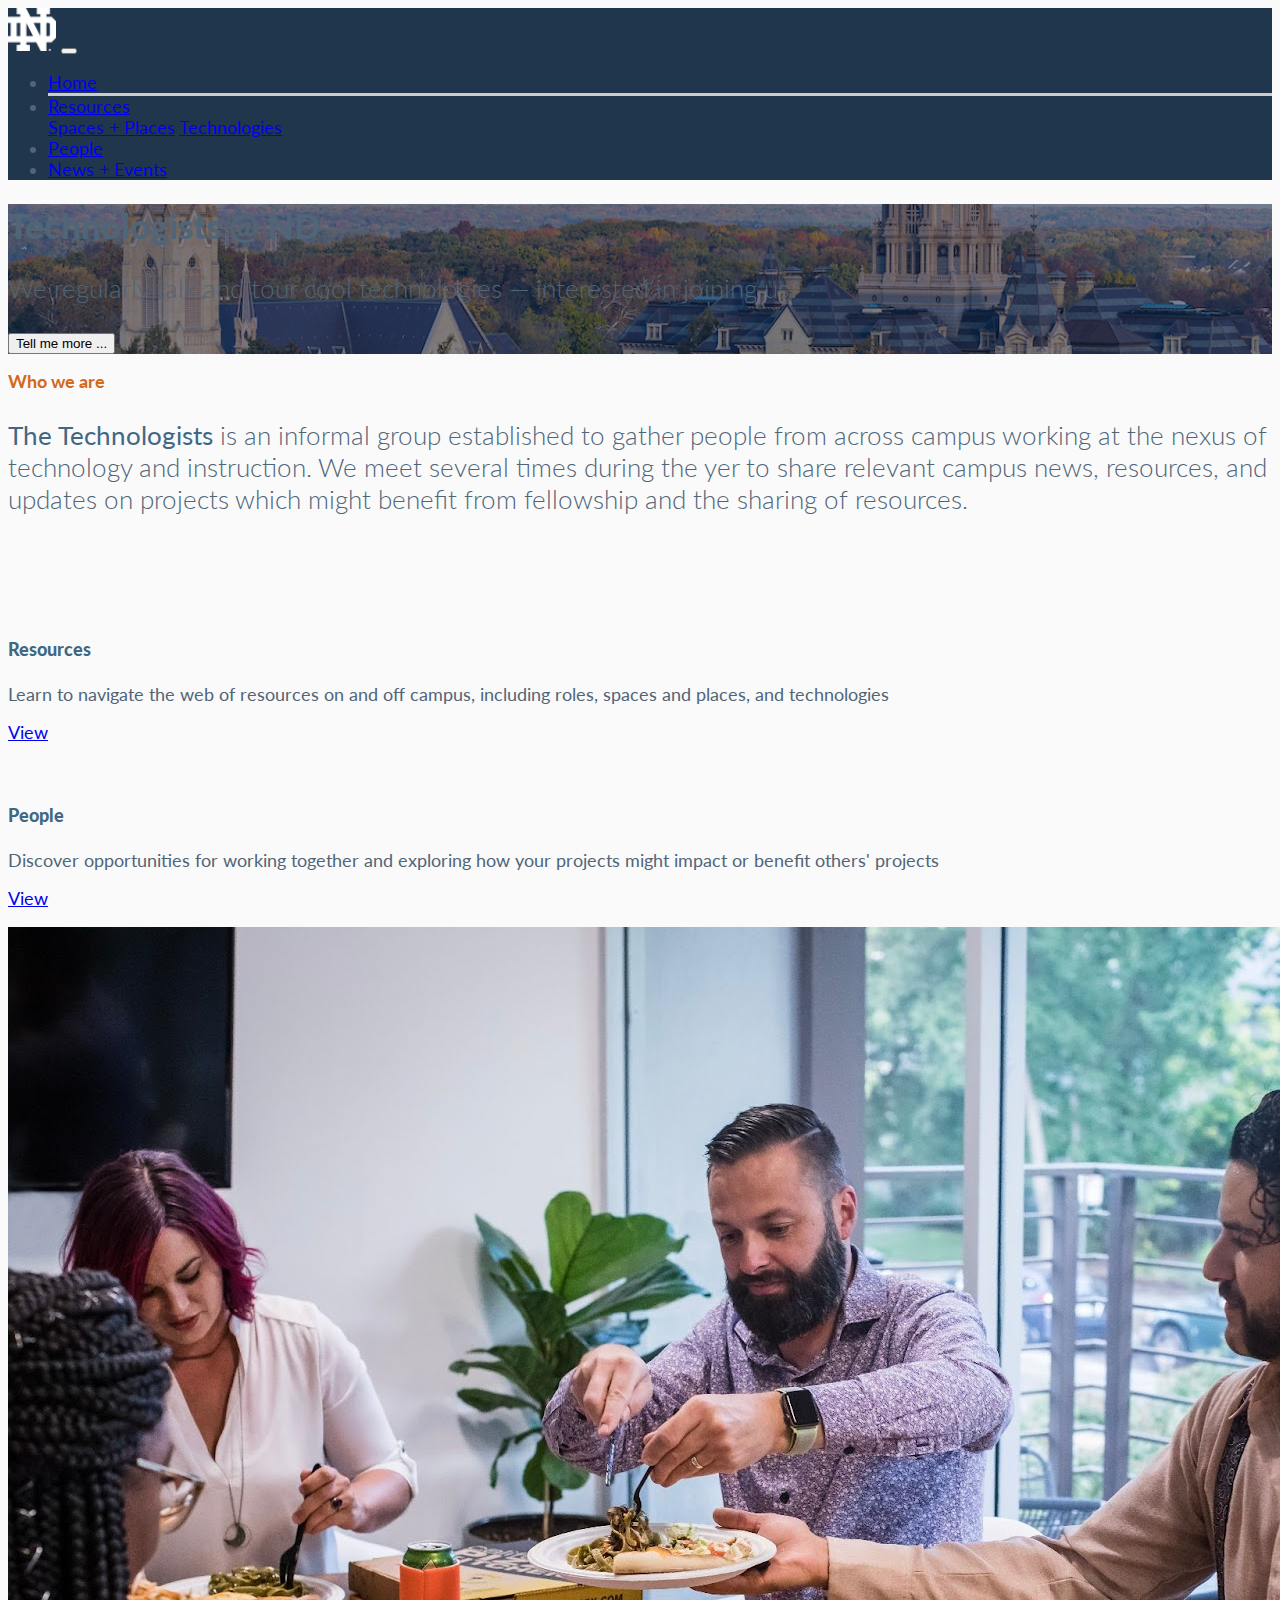
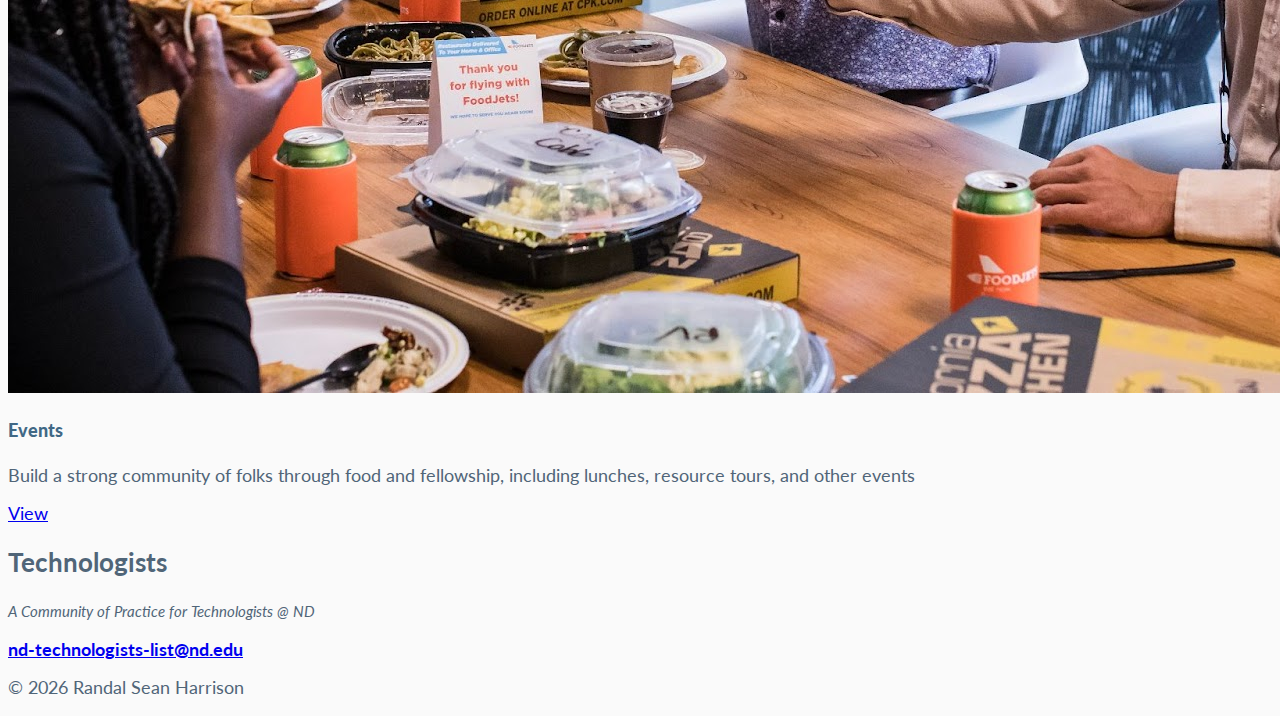
==== index.html @ e8fba550 "first commit" ====
<!doctype html>
<html lang="en">

<head>
  <!-- Required meta tags -->
  <meta charset="utf-8">
  <meta name="viewport" content="width=device-width, initial-scale=1, shrink-to-fit=no"><!-- Bootstrap CSS -->
  <link rel="stylesheet" href="https://cdn.jsdelivr.net/npm/bootstrap@4.6.0/dist/css/bootstrap.min.css" integrity="sha384-B0vP5xmATw1+K9KRQjQERJvTumQW0nPEzvF6L/Z6nronJ3oUOFUFpCjEUQouq2+l" crossorigin="anonymous">

  <link rel="stylesheet" href="https://cdnjs.cloudflare.com/ajax/libs/font-awesome/6.1.1/css/all.min.css" integrity="sha512-KfkfwYDsLkIlwQp6LFnl8zNdLGxu9YAA1QvwINks4PhcElQSvqcyVLLD9aMhXd13uQjoXtEKNosOWaZqXgel0g==" crossorigin="anonymous"
    referrerpolicy="no-referrer" />

  <!-- Google Fonts -->
  <link rel="preconnect" href="https://fonts.googleapis.com">
  <link rel="preconnect" href="https://fonts.gstatic.com" crossorigin>
  <link href="https://fonts.googleapis.com/css2?family=Lato:ital,wght@0,300;0,400;1,400;1,700&display=swap" rel="stylesheet">

  <!-- Fontawesome -->
  <link rel="stylesheet" href="https://cdnjs.cloudflare.com/ajax/libs/font-awesome/6.1.1/css/all.min.css" integrity="sha512-KfkfwYDsLkIlwQp6LFnl8zNdLGxu9YAA1QvwINks4PhcElQSvqcyVLLD9aMhXd13uQjoXtEKNosOWaZqXgel0g==" crossorigin="anonymous"
    referrerpolicy="no-referrer" />

  <link rel="stylesheet" href="css/styles.css">


  <title>Technologists</title>
</head>

<body id="top">

  <!-- Header -->
  <div id="site-header"></div>

  <!-- Jumbotron -->
  <div class="jumbotron jumbotron-fluid">
    <div class="container">
      <h1 class="display-2 text-white"><strong>Technologists @ ND</strong></h1>
      <p class="text-larger text-light">We regularly talk and tour cool technologies &mdash; interested in joining us?</p>
      <button type="button" class="btn btn-light btn-lg mt-5" data-link="https://forms.gle/szndfDGZYPigSwMo8" data-target="_blank">Tell me more ...</button>
    </div>
  </div>

  <div class="container p-5">

      <p class="display-4 mt-2 chocolate"><strong>Who we are</strong></p>
      <p class="text-larger"><strong class="trench-blue">The Technologists</strong> is an informal group established to gather people from across campus working at the nexus of technology and instruction. We meet several times during the yer to share
        relevant campus
        news, resources,
        and updates on projects which might benefit from fellowship and the sharing of resources.
      </p>
      <div class="row mt-10">
        <div class="col-sm-6 col-md-4">
          <div class="card border-0 shadow-sm"><img src="img/img1.jpg" class="card-img-top" alt="">
            <div class="card-body ">
              <h4><strong class="trench-blue">Resources</strong></h4>
              <p>Learn to navigate the web of resources on and off campus, including roles, spaces and places, and technologies</p>

              <p class="mt-4 text-center"><a type="button" href="resources.html" class="btn btn-primary text-light"><i class="fa-solid fa-eye fa-fw mr-2"></i>View</a></p>
            </div>
          </div>
        </div>
        <div class="col-sm-6 col-md-4">
          <div class="card border-0 shadow-sm"><img src="img/img2.jpg" class="card-img-top" alt="">
            <div class="card-body">
              <h4><strong class="trench-blue">People</strong></h4>
              <p>Discover opportunities for working together and exploring how your projects might impact or benefit others' projects</p>

              <p class="mt-4 text-center"><a type="button" href="people.html" class="btn btn-primary text-light"><i class="fa-solid fa-eye fa-fw mr-2"></i>View</a></p>
            </div>
          </div>
        </div>
        <div class="col-sm-6 col-md-4">
          <div class="card border-0 shadow-sm"><img src="img/img3.jpg" class="card-img-top" alt="">
            <div class="card-body ">
              <h4><strong class="trench-blue">Events</strong></h4>
              <p>Build a strong community of folks through food and fellowship, including lunches, resource tours, and other events</p>

              <p class="mt-4 text-center"><a type="button" href="events.html" class="btn btn-primary text-light"><i class="fa-solid fa-eye fa-fw mr-2"></i>View</a></p>
            </div>
          </div>
        </div>
      </div>







  </div>
  <!-- main container -->

  <!-- Footer -->
  <div id="site-footer" class="container-fluid px-0"></div>

  <a role="button" id="topper" class="btn scroll-link" href="#top"><i class="fas fa-fw fa-2x fa-angle-up" aria-hidden="true"></i></a>


  <script src="https://code.jquery.com/jquery-3.6.0.min.js" integrity="sha256-/xUj+3OJU5yExlq6GSYGSHk7tPXikynS7ogEvDej/m4=" crossorigin="anonymous"></script>
  <script src="https://cdnjs.cloudflare.com/ajax/libs/popper.js/1.14.7/umd/popper.min.js" integrity="sha384-UO2eT0CpHqdSJQ6hJty5KVphtPhzWj9WO1clHTMGa3JDZwrnQq4sF86dIHNDz0W1" crossorigin="anonymous"></script>
  <script src="https://stackpath.bootstrapcdn.com/bootstrap/4.3.1/js/bootstrap.min.js" integrity="sha384-JjSmVgyd0p3pXB1rRibZUAYoIIy6OrQ6VrjIEaFf/nJGzIxFDsf4x0xIM+B07jRM" crossorigin="anonymous"></script>

  <script src="js/scripts.js"></script>

  <script>
    $(document).ready(function() {

      // Load Header
      $("#site-header").load("header.html", function() {
        console.log("Header loaded.");
      });
    });
  </script>

</body>

</html>
---- css/styles.css ----
:root {
  --alice-blue: aliceblue;
  --bright-blue: #007bff;
  --nd-blue: #20364c;
  --chocolate: #D2691E;
  --graphite: #506578;
  --light-coral: rgba(240, 128, 128, 1);
  --light-slate: #e6e8f1;
  --silver: silver;
  --slate-gray: lightslategray;
  --trench-blue: #406885;
  --white: white;
  --black: #333;
}

/* Root styles ----------------------- */
html {
  font-size: 16px;
}

body {
  background: #fafafa;
  color: var(--graphite);
  box-sizing: border-box;
  font-family: 'Lato', Arial, sans-serif;
  font-size: 1.1rem;
  font-weight: 400;
  font-style: normal;
}

/* colors ---------------------------------- */
.chocolate {
  color: var(--chocolate);
}

.trench-blue {
  color: var(--trench-blue);
}

/* backgrounds --------------------------- */
.bg-graphite {
  background: var(--graphite);
}

.bg-trench-blue {
  background: var(--trench-blue);
}

.navbar-dark {
  background: var(--nd-blue) !important;
}

.text-larger {
  font-size: 150%;
  font-weight: 300;
}

.mt-10 {
  margin-top: 5rem;
}

/* Back to top button ------------------------- */
#topper {
  display: none;
  position: fixed;
  bottom: 40%;
  right: 0;
  z-index: 99;
  border: none;
  outline: none;
  background-color: var(--bright-blue);
  color: var(--white) !important;
  padding: 8px 4px 10px 4px;
  border-radius: 2px 0 0 2px;
  font-size: 1rem;
  cursor: pointer !important;
}

#topper:hover {
  background-color: var(--bright-blue);
  color: var(--white);
}

/* Location buttons ------------------ */
#location-buttons .btn.active {
  background: var(--trench-blue);
}

#location-buttons .btn.active::before {
  content: "✓ ";
  color: aliceblue;
}

/* Nav menu ---------------------------- */
@media screen and (min-width: 1000px) {

  /* Nav menu underline */
  .nav-item.active {
    border-bottom: 3px solid #cccccc;
    /* border-top: 3px solid white; */
  }
}

/* Tooltips ------------------------ */
.tooltip .tooltip-inner {
  color: var(--white);
  font-size: .85rem;
  padding: .35rem;
  background: var(--trench-blue);
}

.tooltip.bs-tooltip-right .arrow:before {
  display: none;
}

.tooltip.bs-tooltip-left .arrow:before {
  display: none;
}

.tooltip.bs-tooltip-bottom .arrow:before {
  display: none;
}

.tooltip.bs-tooltip-top .arrow:before {
  display: none;
}
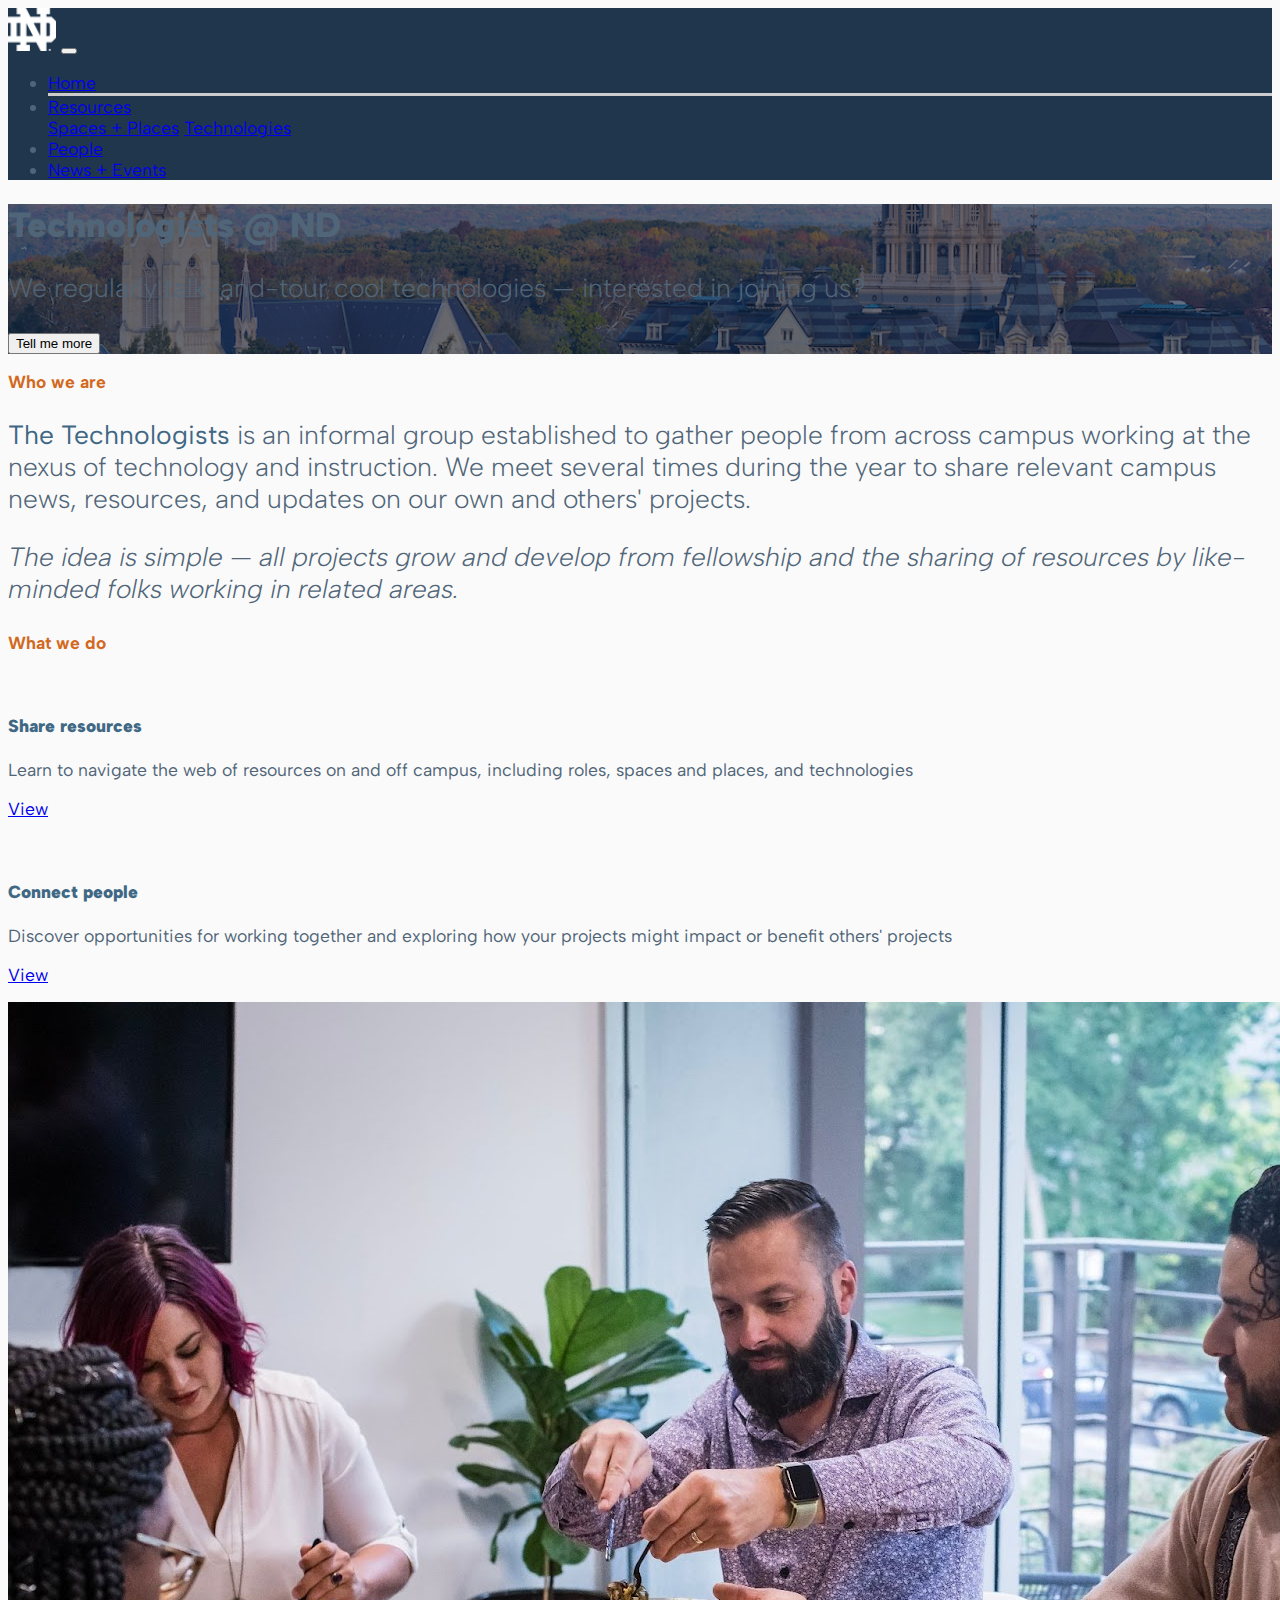
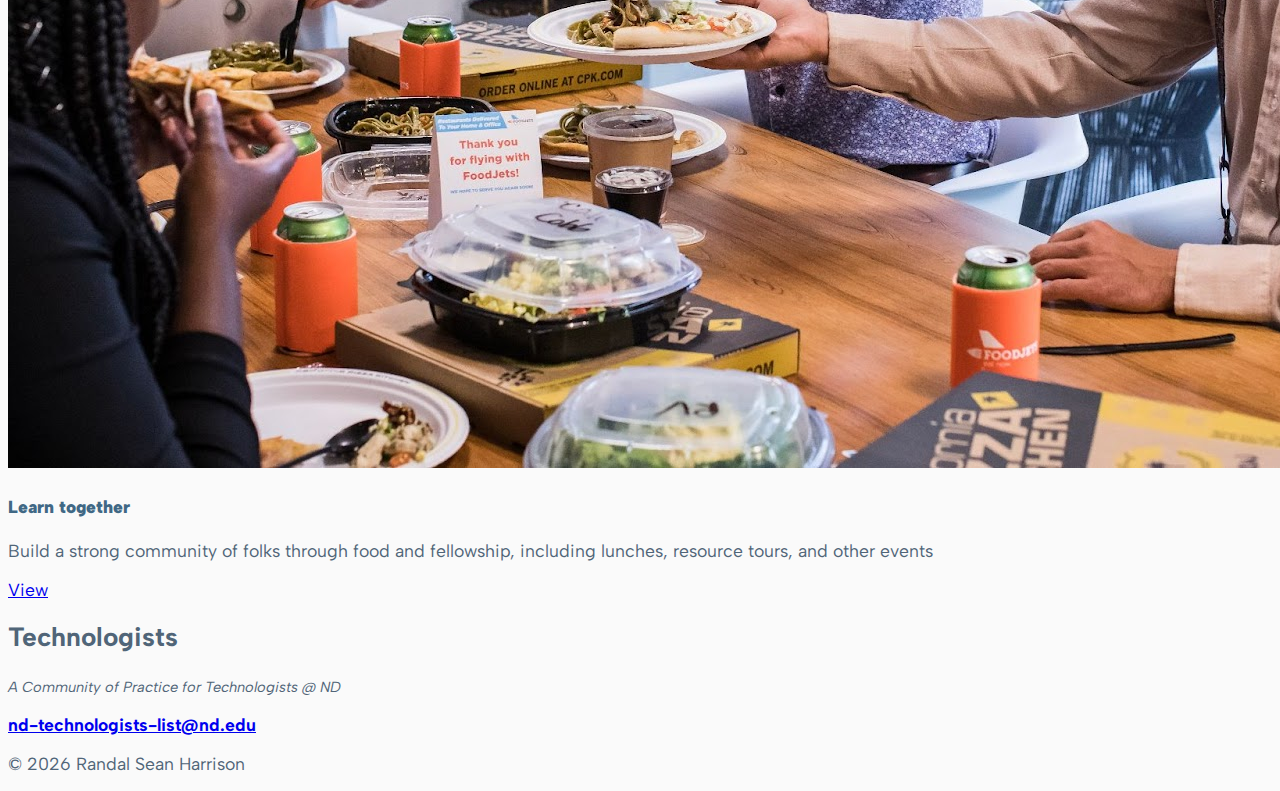
==== commit 3db80028: "updated people page and json" ====
--- a/index.html
+++ b/index.html
@@ -13,7 +13,7 @@
   <!-- Google Fonts -->
   <link rel="preconnect" href="https://fonts.googleapis.com">
   <link rel="preconnect" href="https://fonts.gstatic.com" crossorigin>
-  <link href="https://fonts.googleapis.com/css2?family=Lato:ital,wght@0,300;0,400;1,400;1,700&display=swap" rel="stylesheet">
+  <link href="https://fonts.googleapis.com/css2?family=Albert+Sans:ital,wght@0,300;0,400;0,700;1,300;1,400&display=swap" rel="stylesheet">
 
   <!-- Fontawesome -->
   <link rel="stylesheet" href="https://cdnjs.cloudflare.com/ajax/libs/font-awesome/6.1.1/css/all.min.css" integrity="sha512-KfkfwYDsLkIlwQp6LFnl8zNdLGxu9YAA1QvwINks4PhcElQSvqcyVLLD9aMhXd13uQjoXtEKNosOWaZqXgel0g==" crossorigin="anonymous"
@@ -22,7 +22,7 @@
   <link rel="stylesheet" href="css/styles.css">
 
 
-  <title>Technologists</title>
+  <title>Technologists @ ND</title>
 </head>
 
 <body id="top">
@@ -34,51 +34,56 @@
   <div class="jumbotron jumbotron-fluid">
     <div class="container">
       <h1 class="display-2 text-white"><strong>Technologists @ ND</strong></h1>
-      <p class="text-larger text-light">We regularly talk and tour cool technologies &mdash; interested in joining us?</p>
-      <button type="button" class="btn btn-light btn-lg mt-5" data-link="https://forms.gle/szndfDGZYPigSwMo8" data-target="_blank">Tell me more ...</button>
+      <p class="text-larger text-light">We regularly talk-and-tour cool technologies &mdash; interested in joining us?</p>
+      <button type="button" class="btn btn-primary btn-lg mt-5" data-link="https://forms.gle/szndfDGZYPigSwMo8" data-target="_blank">Tell me more</button>
     </div>
   </div>
 
   <div class="container p-5">
 
-      <p class="display-4 mt-2 chocolate"><strong>Who we are</strong></p>
-      <p class="text-larger"><strong class="trench-blue">The Technologists</strong> is an informal group established to gather people from across campus working at the nexus of technology and instruction. We meet several times during the yer to share
-        relevant campus
-        news, resources,
-        and updates on projects which might benefit from fellowship and the sharing of resources.
-      </p>
-      <div class="row mt-10">
-        <div class="col-sm-6 col-md-4">
-          <div class="card border-0 shadow-sm"><img src="img/img1.jpg" class="card-img-top" alt="">
-            <div class="card-body ">
-              <h4><strong class="trench-blue">Resources</strong></h4>
-              <p>Learn to navigate the web of resources on and off campus, including roles, spaces and places, and technologies</p>
+    <p class="display-4 mt-2 chocolate"><strong>Who we are</strong></p>
+    <p class="text-larger"><strong class="trench-blue">The Technologists</strong> is an informal group established to gather people from across campus working at the nexus of technology and instruction. We meet several times during the year to share
+      relevant campus
+      news, resources,
+      and updates on our own and others' projects.</p>
+    <p class="text-larger"><em>The idea is simple &mdash; all projects grow and develop from fellowship and the sharing of resources by like-minded folks working in related areas.</em>
+    </p>
 
-              <p class="mt-4 text-center"><a type="button" href="resources.html" class="btn btn-primary text-light"><i class="fa-solid fa-eye fa-fw mr-2"></i>View</a></p>
-            </div>
-          </div>
-        </div>
-        <div class="col-sm-6 col-md-4">
-          <div class="card border-0 shadow-sm"><img src="img/img2.jpg" class="card-img-top" alt="">
-            <div class="card-body">
-              <h4><strong class="trench-blue">People</strong></h4>
-              <p>Discover opportunities for working together and exploring how your projects might impact or benefit others' projects</p>
+    <p class="display-4 mt-5 chocolate"><strong>What we do</strong></p>
 
-              <p class="mt-4 text-center"><a type="button" href="people.html" class="btn btn-primary text-light"><i class="fa-solid fa-eye fa-fw mr-2"></i>View</a></p>
-            </div>
-          </div>
-        </div>
-        <div class="col-sm-6 col-md-4">
-          <div class="card border-0 shadow-sm"><img src="img/img3.jpg" class="card-img-top" alt="">
-            <div class="card-body ">
-              <h4><strong class="trench-blue">Events</strong></h4>
-              <p>Build a strong community of folks through food and fellowship, including lunches, resource tours, and other events</p>
 
-              <p class="mt-4 text-center"><a type="button" href="events.html" class="btn btn-primary text-light"><i class="fa-solid fa-eye fa-fw mr-2"></i>View</a></p>
-            </div>
+    <div class="row mb-5">
+      <div class="col-sm-6 col-md-4">
+        <div class="card border-0 shadow-sm"><img src="img/img1.jpg" class="card-img-top" alt="">
+          <div class="card-body ">
+            <h4><strong class="trench-blue">Share resources</strong></h4>
+            <p>Learn to navigate the web of resources on and off campus, including roles, spaces and places, and technologies</p>
+
+            <p class="mt-4 text-center"><a type="button" href="resources.html" class="btn btn-primary text-light"><i class="fa-solid fa-eye fa-fw mr-2"></i>View</a></p>
           </div>
         </div>
       </div>
+      <div class="col-sm-6 col-md-4">
+        <div class="card border-0 shadow-sm"><img src="img/img2.jpg" class="card-img-top" alt="">
+          <div class="card-body">
+            <h4><strong class="trench-blue">Connect people</strong></h4>
+            <p>Discover opportunities for working together and exploring how your projects might impact or benefit others' projects</p>
+
+            <p class="mt-4 text-center"><a type="button" href="people.html" class="btn btn-primary text-light"><i class="fa-solid fa-eye fa-fw mr-2"></i>View</a></p>
+          </div>
+        </div>
+      </div>
+      <div class="col-sm-6 col-md-4">
+        <div class="card border-0 shadow-sm"><img src="img/img3.jpg" class="card-img-top" alt="">
+          <div class="card-body ">
+            <h4><strong class="trench-blue">Learn together</strong></h4>
+            <p>Build a strong community of folks through food and fellowship, including lunches, resource tours, and other events</p>
+
+            <p class="mt-4 text-center"><a type="button" href="events.html" class="btn btn-primary text-light"><i class="fa-solid fa-eye fa-fw mr-2"></i>View</a></p>
+          </div>
+        </div>
+      </div>
+    </div>
 
 
 
--- a/css/styles.css
+++ b/css/styles.css
@@ -22,7 +22,7 @@
   background: #fafafa;
   color: var(--graphite);
   box-sizing: border-box;
-  font-family: 'Lato', Arial, sans-serif;
+  font-family: 'Albert Sans', Arial, sans-serif;
   font-size: 1.1rem;
   font-weight: 400;
   font-style: normal;
@@ -35,6 +35,14 @@
 
 .trench-blue {
   color: var(--trench-blue);
+}
+
+.bright-blue {
+  color: var(--bright-blue);
+}
+
+.silver {
+  color: var(--silver);
 }
 
 /* backgrounds --------------------------- */
@@ -57,6 +65,10 @@
 
 .mt-10 {
   margin-top: 5rem;
+}
+
+.pointer {
+  cursor: pointer;
 }
 
 /* Back to top button ------------------------- */
@@ -87,8 +99,9 @@
 }
 
 #location-buttons .btn.active::before {
-  content: "✓ ";
+  content: "✓";
   color: aliceblue;
+  margin-right: .75rem;
 }
 
 /* Nav menu ---------------------------- */
@@ -124,3 +137,39 @@
 .tooltip.bs-tooltip-top .arrow:before {
   display: none;
 }
+
+
+/* Search-box */
+#search-box {
+  margin-top: 3rem;
+  outline: none;
+  background: white;
+  padding: 1rem 1rem .25rem;
+  margin-bottom: 1.5rem;
+  /* border: none !important;
+  -webkit-box-shadow: none !important;
+  -moz-box-shadow: none !important;
+  box-shadow: none !important; */
+}
+
+#search-box input {
+  text-shadow: none !important;
+  outline: none;
+  color: var(--graphite);
+  border: none !important;
+  background: white !important;
+}
+
+.form-control:focus {
+  outline: 0;
+  box-shadow: none !important;
+}
+
+.input-group-text {
+  background-color: white !important;
+}
+
+/* People page */
+#all-the-people .card-img-top {
+  height: 250px;
+}
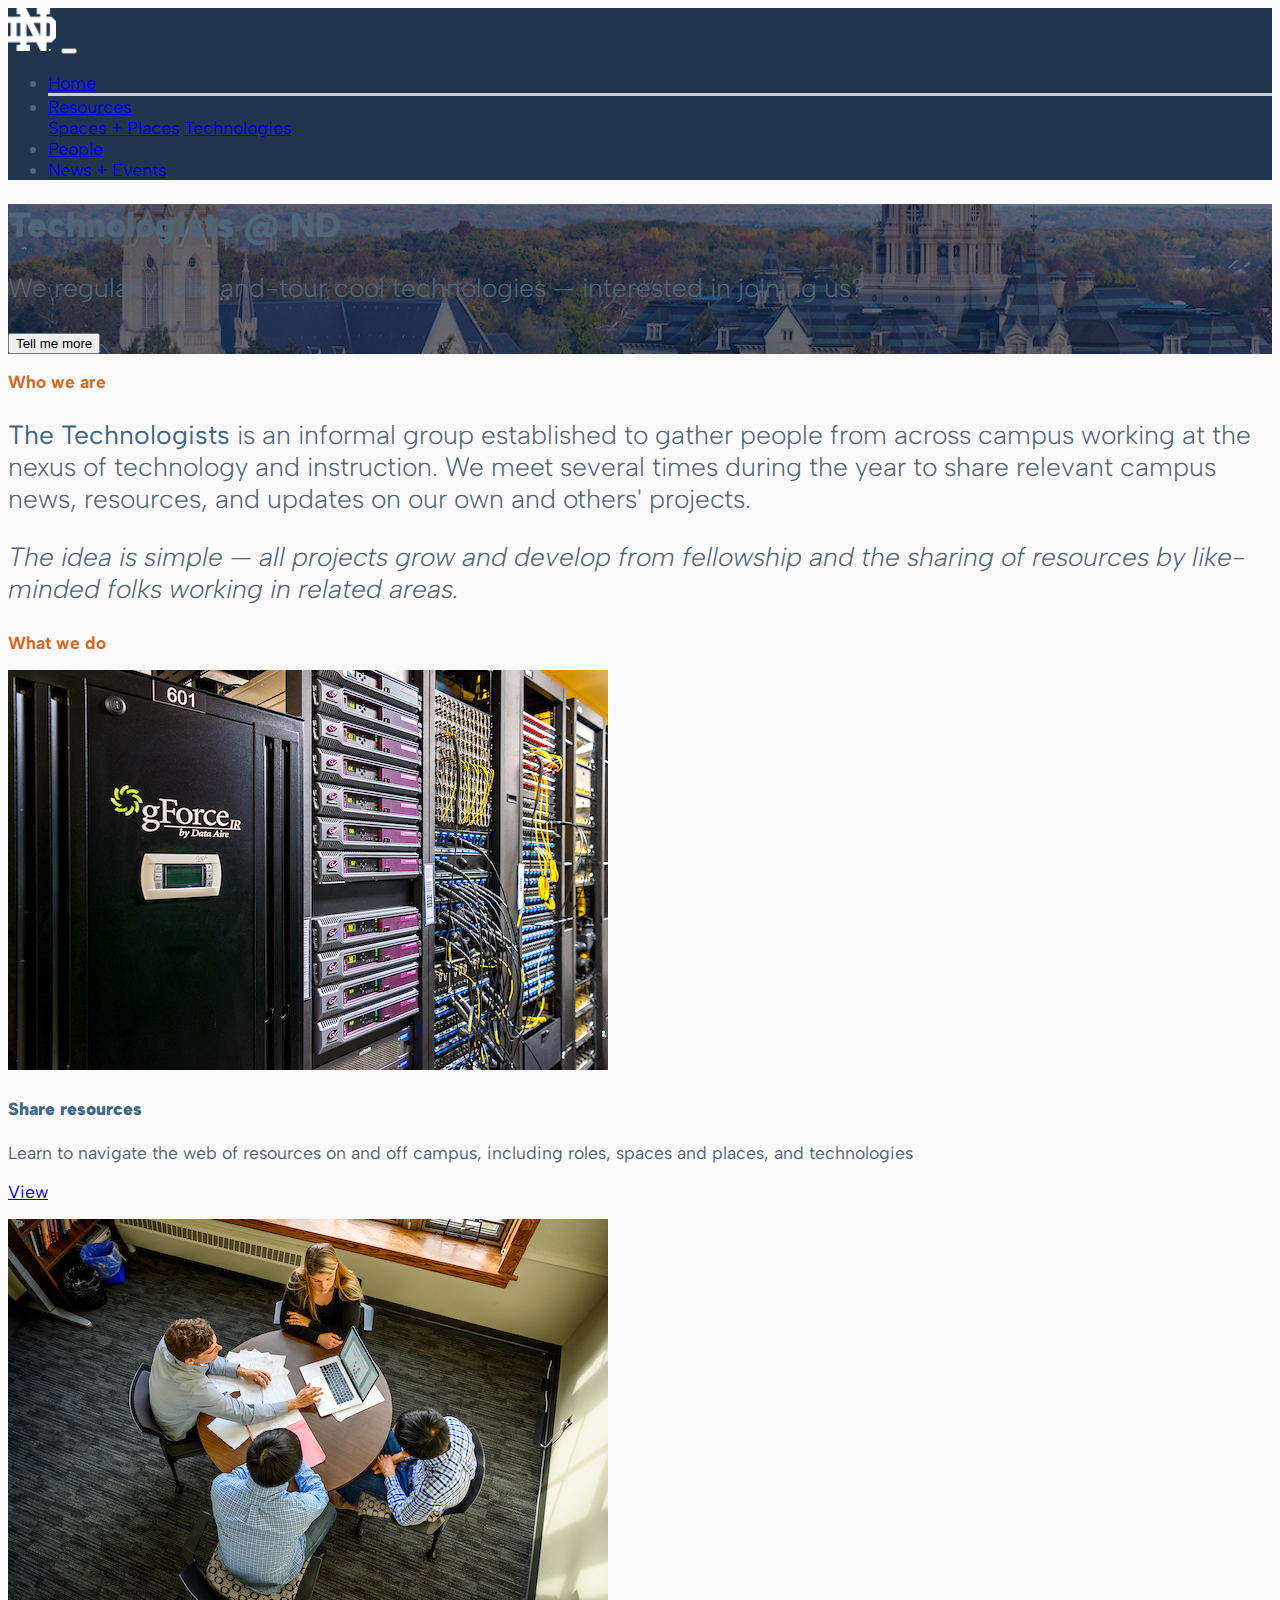
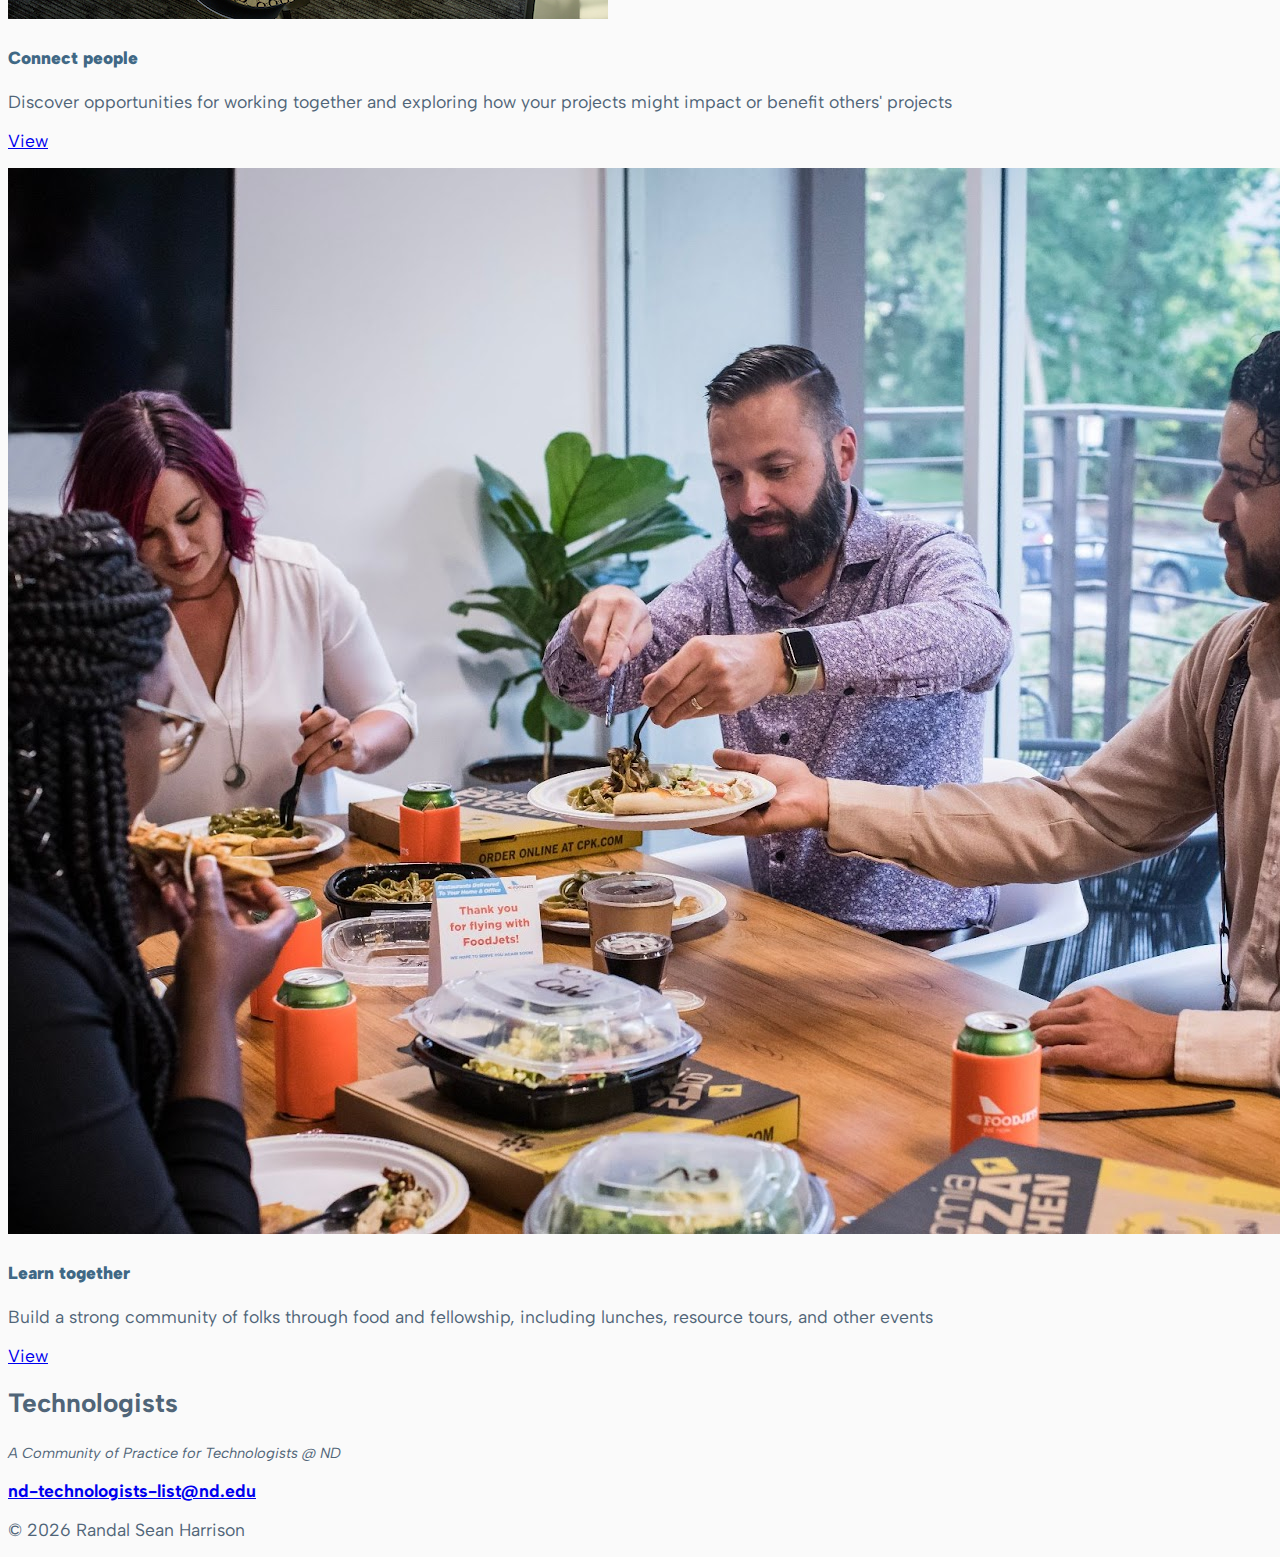
==== commit ba4db56d: "updated images" ====
--- a/index.html
+++ b/index.html
@@ -54,7 +54,7 @@
 
     <div class="row mb-5">
       <div class="col-sm-6 col-md-4">
-        <div class="card border-0 shadow-sm"><img src="img/img1.jpg" class="card-img-top" alt="">
+        <div class="card border-0 shadow-sm"><img src="img/img1.JPG" class="card-img-top" alt="">
           <div class="card-body ">
             <h4><strong class="trench-blue">Share resources</strong></h4>
             <p>Learn to navigate the web of resources on and off campus, including roles, spaces and places, and technologies</p>
@@ -64,7 +64,7 @@
         </div>
       </div>
       <div class="col-sm-6 col-md-4">
-        <div class="card border-0 shadow-sm"><img src="img/img2.jpg" class="card-img-top" alt="">
+        <div class="card border-0 shadow-sm"><img src="img/img2.JPG" class="card-img-top" alt="">
           <div class="card-body">
             <h4><strong class="trench-blue">Connect people</strong></h4>
             <p>Discover opportunities for working together and exploring how your projects might impact or benefit others' projects</p>
